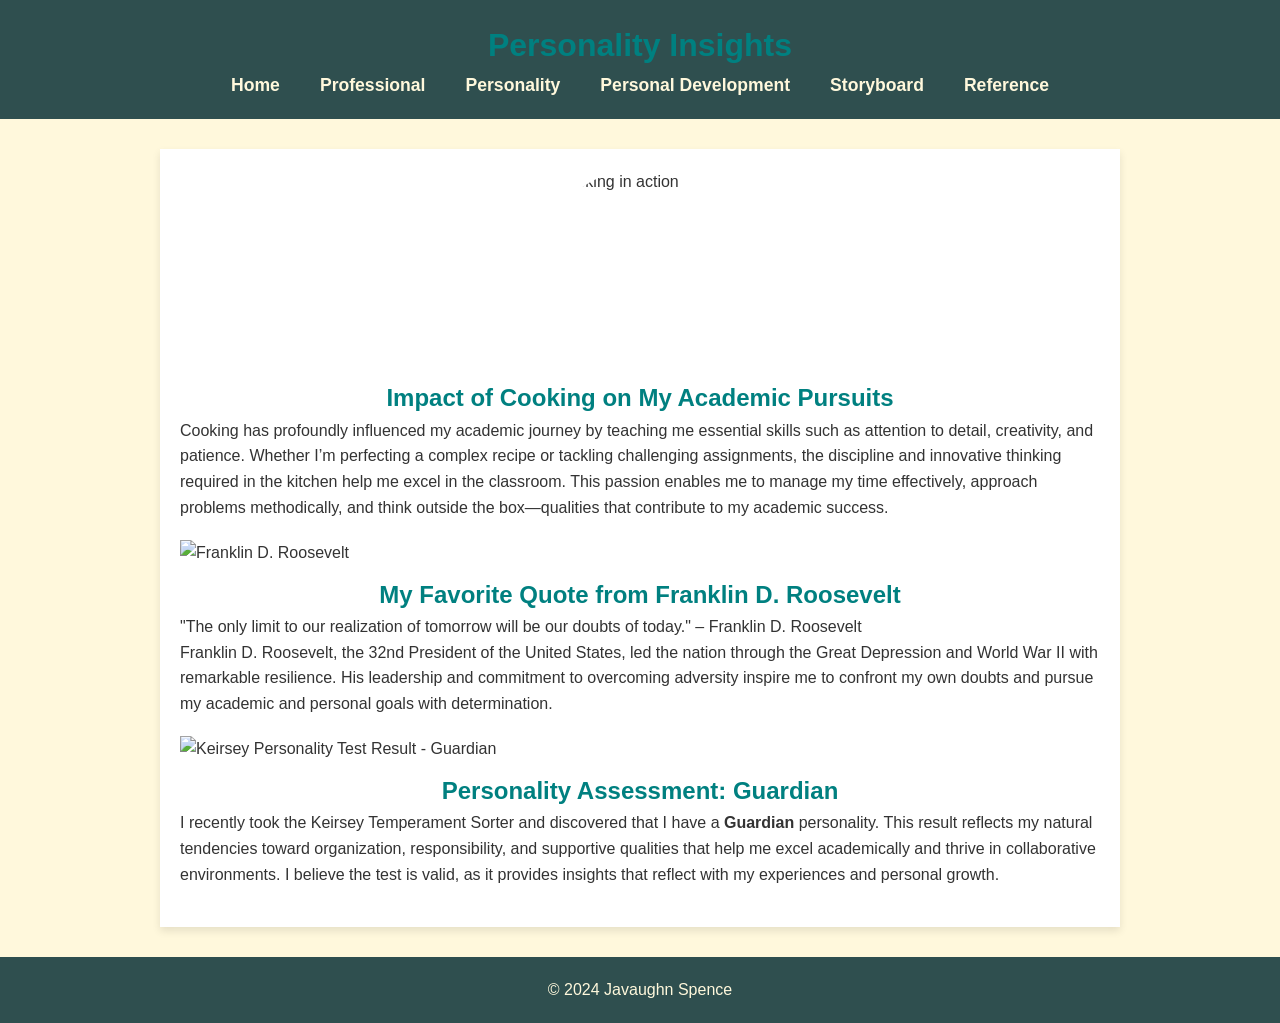
==== Personality.html @ c6ae2c07 "Add files via upload" ====
<!DOCTYPE html>
<html lang="en">
<head>
  <meta charset="UTF-8">
  <meta name="viewport" content="width=device-width, initial-scale=1.0">
  <title>Personality - Javaughn Spence</title>
  <link rel="stylesheet" href="style.css">
</head>
<body>
  <header>
    <h1>Personality Insights</h1>
    <nav>
        <ul>
            <li><a href="index.html">Home</a></li>
            <li><a href="professional.html">Professional</a></li>
            <li><a href="personality.html">Personality</a></li>
            <li><a href="Personal development.html">Personal Development</a></li>
            <li><a href="storyboard.html">Storyboard</a></li>
            <li><a href="Reference.html">Reference</a></li>
        </ul>
    </nav>
  </header>
  
  <main>
    <!-- Section 1: Impact of Cooking on Academic Pursuits -->
    <section id="cooking">
      <!-- Cooking image is now circular and centered -->
      <img src="../Assets/images/cook.png" alt="Cooking in action" class="circular">
      <h2>Impact of Cooking on My Academic Pursuits</h2>
      <p>
        Cooking has profoundly influenced my academic journey by teaching me essential skills such as attention to detail, creativity, and patience. Whether I’m perfecting a complex recipe or tackling challenging assignments, the discipline and innovative thinking required in the kitchen help me excel in the classroom. This passion enables me to manage my time effectively, approach problems methodically, and think outside the box—qualities that contribute to my academic success.
      </p>
    </section>
    
    <!-- Section 2: Favorite Quote from Franklin D. Roosevelt -->
    <section id="roosevelt">
      <img src="../Assets/images/roosevelt.jpg" alt="Franklin D. Roosevelt">
      <h2>My Favorite Quote from Franklin D. Roosevelt</h2>
      <blockquote>
        "The only limit to our realization of tomorrow will be our doubts of today." – Franklin D. Roosevelt
      </blockquote>
      <p>
        Franklin D. Roosevelt, the 32nd President of the United States, led the nation through the Great Depression and World War II with remarkable resilience. His leadership and commitment to overcoming adversity inspire me to confront my own doubts and pursue my academic and personal goals with determination.
      </p>
    </section>
    
    <!-- Section 3: Personality Test Result -->
    <section id="personality-test">
      <img src="../Assets/images/Guardian.png" alt="Keirsey Personality Test Result - Guardian">
      <h2>Personality Assessment: Guardian</h2>
      <p>
        I recently took the Keirsey Temperament Sorter and discovered that I have a <strong>Guardian</strong> personality. This result reflects my natural tendencies toward organization, responsibility, and supportive qualities that help me excel academically and thrive in collaborative environments. I believe the test is valid, as it provides insights that reflect with my experiences and personal growth.
      </p>
    </section>
  </main>
  
  <footer>
    <p>&copy; 2024 Javaughn Spence</p>
  </footer>
</body>
</html>
---- style.css ----
/* General Reset */
* {
    box-sizing: border-box;
    margin: 0;
    padding: 0;
}

/* Body and Overall Layout */
body {
    font-family: 'Roboto', sans-serif;
    background-color: #FFF8DC;
    color: #333;
    line-height: 1.6;
}

/* Headers and Navigation */
header {
    background-color: #2F4F4F;
    color: #FFF8DC;
    text-align: center;
    padding: 20px 10px;
}

nav {
    display: flex;
    justify-content: center;
    width: 100%;
}

nav ul {
    list-style: none;
    display: flex;  /* Ensures the navigation items are laid out horizontally */
    padding: 0;
    margin: 0;
    align-items: center; /* Align items vertically within the nav element */
}

nav ul li {
    margin: 0 20px; /* Horizontal spacing between navigation items */
}

nav ul li a {
    color: #FFF8DC;
    text-decoration: none;
    font-size: 1.1em;
    font-weight: bold;
}

/* Main Content Area Styles */
main {
    max-width: 960px;
    margin: 30px auto;
    padding: 20px;
    background-color: #FFFFFF;
    box-shadow: 0 4px 8px rgba(0,0,0,0.1);
}

section {
    margin-bottom: 20px;
}

/* Center headings */
h1, h2, h3 {
    color: #008080;
    text-align: center;
}

/* Center all images within sections */
section img {
    display: block;
    margin: 0 auto 10px auto;
}

/* Make the cooking image circular */
.circular {
    border-radius: 50%;
    width: 200px;  /* Adjust width as needed */
    height: 200px; /* Height should match width for a perfect circle */
    object-fit: cover;
}

/* Footer */
footer {
    text-align: center;
    padding: 20px 0;
    background-color: #2F4F4F;
    color: #FFF8DC;
    width: 100%;
}

/*  Adjustments */
@media (max-width: 768px) {
    nav ul {
        flex-direction: column; /* Stacks nav items vertically on small screens */
        align-items: center; /* Center alignment for stacked items */
    }
    nav ul li {
        margin: 10px 0; /* Increase spacing when stacked */
    }
}
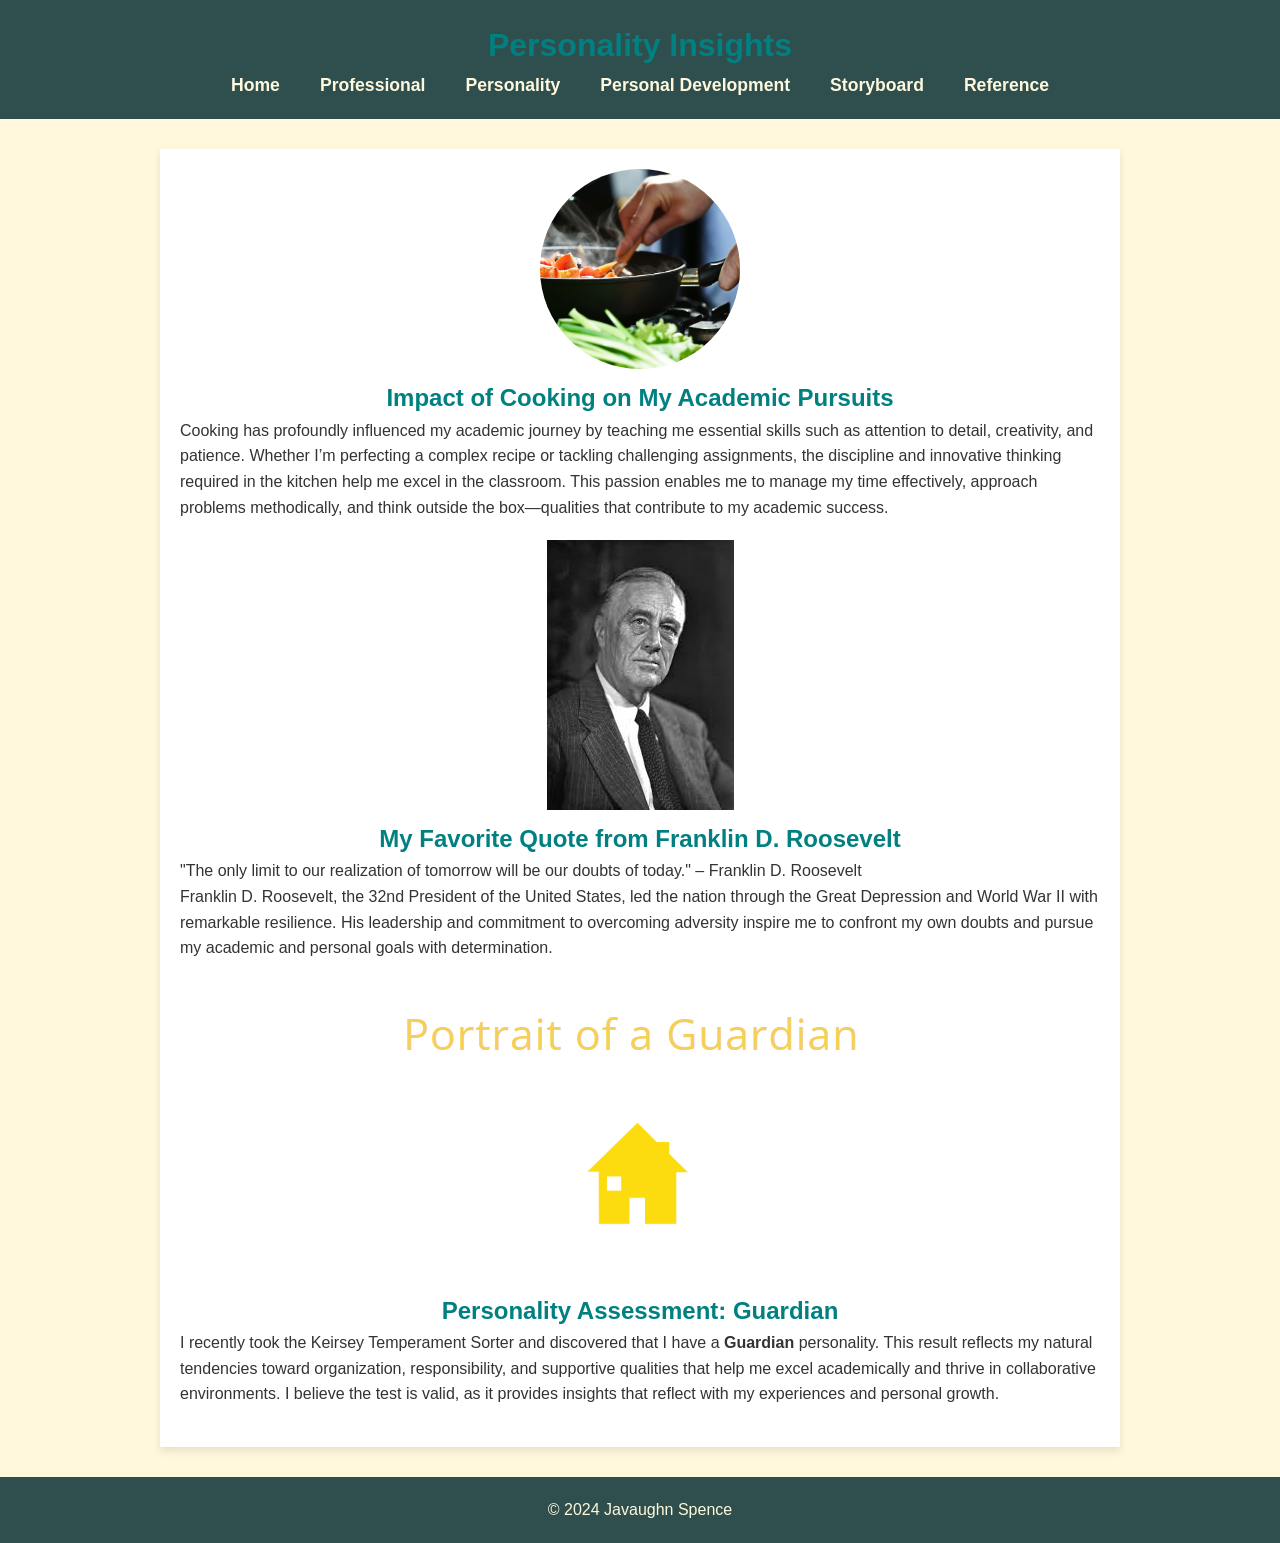
==== commit 5858c69d: "Update Personality.html" ====
--- a/Personality.html
+++ b/Personality.html
@@ -25,7 +25,7 @@
     <!-- Section 1: Impact of Cooking on Academic Pursuits -->
     <section id="cooking">
       <!-- Cooking image is now circular and centered -->
-      <img src="../Assets/images/cook.png" alt="Cooking in action" class="circular">
+      <img src="cook.png" alt="Cooking in action" class="circular">
       <h2>Impact of Cooking on My Academic Pursuits</h2>
       <p>
         Cooking has profoundly influenced my academic journey by teaching me essential skills such as attention to detail, creativity, and patience. Whether I’m perfecting a complex recipe or tackling challenging assignments, the discipline and innovative thinking required in the kitchen help me excel in the classroom. This passion enables me to manage my time effectively, approach problems methodically, and think outside the box—qualities that contribute to my academic success.
@@ -34,7 +34,7 @@
     
     <!-- Section 2: Favorite Quote from Franklin D. Roosevelt -->
     <section id="roosevelt">
-      <img src="../Assets/images/roosevelt.jpg" alt="Franklin D. Roosevelt">
+      <img src="roosevelt.jpg" alt="Franklin D. Roosevelt">
       <h2>My Favorite Quote from Franklin D. Roosevelt</h2>
       <blockquote>
         "The only limit to our realization of tomorrow will be our doubts of today." – Franklin D. Roosevelt
@@ -46,7 +46,7 @@
     
     <!-- Section 3: Personality Test Result -->
     <section id="personality-test">
-      <img src="../Assets/images/Guardian.png" alt="Keirsey Personality Test Result - Guardian">
+      <img src="Guardian.png" alt="Keirsey Personality Test Result - Guardian">
       <h2>Personality Assessment: Guardian</h2>
       <p>
         I recently took the Keirsey Temperament Sorter and discovered that I have a <strong>Guardian</strong> personality. This result reflects my natural tendencies toward organization, responsibility, and supportive qualities that help me excel academically and thrive in collaborative environments. I believe the test is valid, as it provides insights that reflect with my experiences and personal growth.
